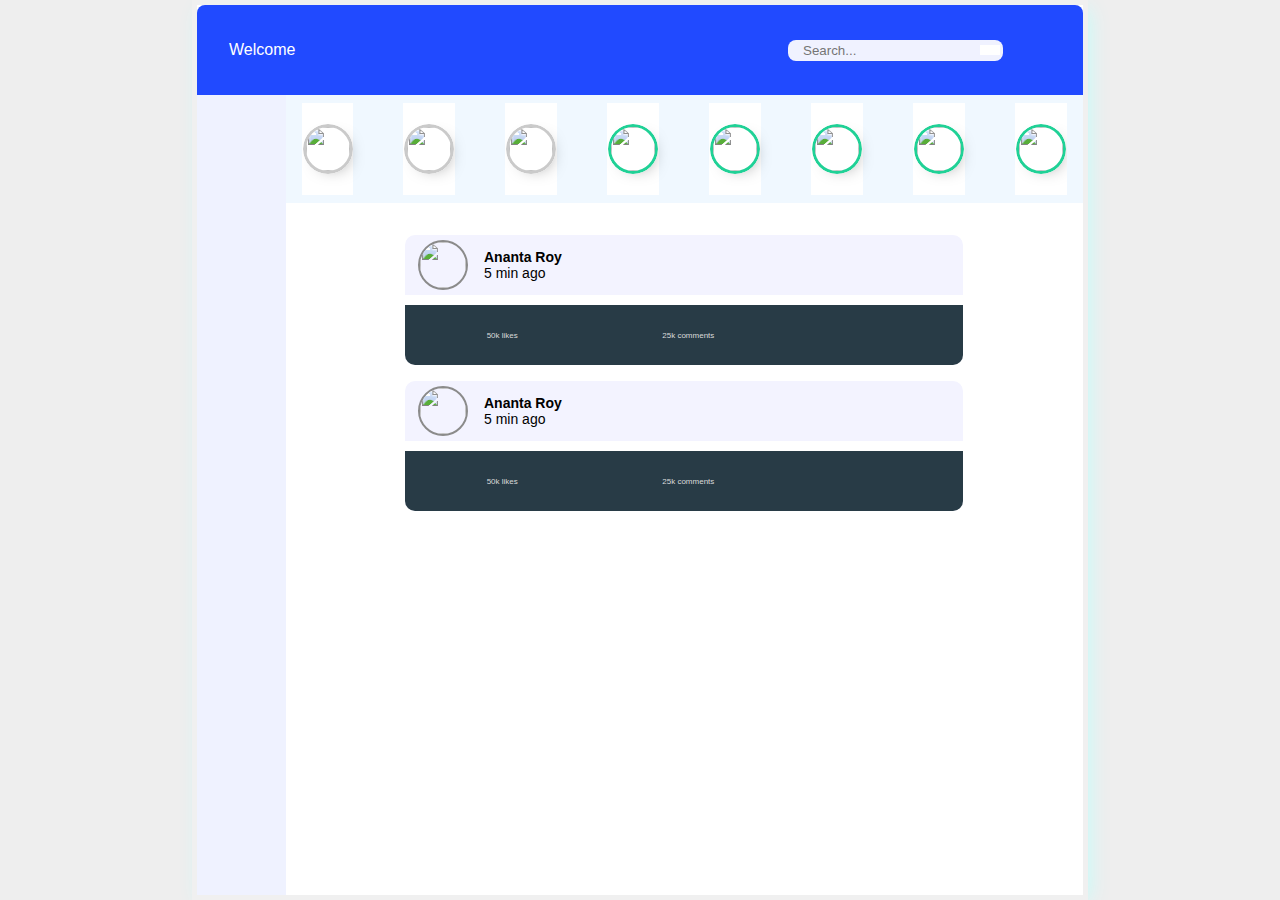
==== index.html @ ceb82ae6 "initial commit" ====
<!DOCTYPE html>
<html lang="en">
<head>
    <meta charset="UTF-8">
    <meta name="viewport" content="width=device-width, initial-scale=1.0">
    <title>App</title>
    <link rel="stylesheet" href="https://cdn.jsdelivr.net/npm/swiper@10/swiper-bundle.min.css" />
    <link rel="stylesheet" href="https://cdnjs.cloudflare.com/ajax/libs/font-awesome/6.4.2/css/all.min.css" integrity="sha512-z3gLpd7yknf1YoNbCzqRKc4qyor8gaKU1qmn+CShxbuBusANI9QpRohGBreCFkKxLhei6S9CQXFEbbKuqLg0DA==" crossorigin="anonymous" referrerpolicy="no-referrer" />
    <link rel="stylesheet" href="./src/style.css">
    <script src="./src/app.js"></script>
    <link rel="stylesheet" href="./src/media.css">
    <style>
        body {
          background: #eee;
          font-family: Helvetica Neue, Helvetica, Arial, sans-serif;
          font-size: 14px;
          color: #000;
          margin: 0;
          padding: 0;
        }
    
        .swiper {
          width: 100%;
          height: 100%;
        }
    
        .swiper-slide {
          text-align: center;
          font-size: 18px;
          background: #fff;
          display: flex;
          justify-content: center;
          align-items: center;
        }
    
        .swiper-slide img {
          display: block;
          width: 100%;
          height: 100%;
          object-fit: cover;
        }
      </style>
</head>
<body>
    <div id="app">
        <div id="nav">
            <div class="brand">
                <h1>Welcome</h1>
            </div>
            <div class="right">
                <div class="search mob_hide">
                    <input type="text" placeholder="Search...">
                    <button class="search_btn"><i class="fa-solid fa-magnifying-glass"></i></button>
                </div>
                <div class="notification">
                    <i class="fa-regular fa-bell"></i>
                </div>
            </div>
        </div>
        <div id="container">
            <div id="sidebar">
                <ul class="links">
                    <li><a href="#"><i class="fa-solid fa-house"></i></a></li>
                    <li class="pc_hide"><a href="#"><i class="fa-solid fa-magnifying-glass"></i></a></li>
                    <li class="pop-up"><a href="#"><i class="fa-solid fa-plus"></i></a></li>
                    <li><a href="#"><i class="fa-solid fa-envelope"></i></a></li>
                    <li><a href="#"><i class="fa-solid fa-user"></i></a></li>
                </ul>
            </div>
            <div id="content">
                <div id="story">
                    <div class="swiper mySwiper">
                        <div class="swiper-wrapper">
                          <div class="swiper-slide">
                            <div class="story">
                                <img src="https://d2v5dzhdg4zhx3.cloudfront.net/web-assets/images/storypages/short/linkedin-profile-picture-maker/dummy_image/thumb/004.webp" alt="">
                            </div>
                          </div>
                          <div class="swiper-slide">
                            <div class="story">
                                <img src="https://d2v5dzhdg4zhx3.cloudfront.net/web-assets/images/storypages/short/linkedin-profile-picture-maker/dummy_image/thumb/004.webp" alt="">
                            </div>
                          </div>
                          <div class="swiper-slide">
                            <div class="story">
                                <img src="https://d2v5dzhdg4zhx3.cloudfront.net/web-assets/images/storypages/short/linkedin-profile-picture-maker/dummy_image/thumb/004.webp" alt="">
                            </div>
                          </div>
                          <div class="swiper-slide">
                            <div class="story">
                                <img class="active" src="https://d2v5dzhdg4zhx3.cloudfront.net/web-assets/images/storypages/short/linkedin-profile-picture-maker/dummy_image/thumb/004.webp" alt="">
                            </div>
                          </div>
                          <div class="swiper-slide">
                            <div class="story">
                                <img class="active" src="https://d2v5dzhdg4zhx3.cloudfront.net/web-assets/images/storypages/short/linkedin-profile-picture-maker/dummy_image/thumb/004.webp" alt="">
                            </div>
                          </div>
                          <div class="swiper-slide">
                            <div class="story">
                                <img class="active" src="https://d2v5dzhdg4zhx3.cloudfront.net/web-assets/images/storypages/short/linkedin-profile-picture-maker/dummy_image/thumb/004.webp" alt="">
                            </div>
                          </div>
                          <div class="swiper-slide">
                            <div class="story">
                                <img class="active" src="https://d2v5dzhdg4zhx3.cloudfront.net/web-assets/images/storypages/short/linkedin-profile-picture-maker/dummy_image/thumb/004.webp" alt="">
                            </div>
                          </div>
                          <div class="swiper-slide">
                            <div class="story">
                                <img class="active" src="https://d2v5dzhdg4zhx3.cloudfront.net/web-assets/images/storypages/short/linkedin-profile-picture-maker/dummy_image/thumb/004.webp" alt="">
                            </div>
                          </div>
                          <div class="swiper-slide">
                            <div class="story">
                                <img class="active" src="https://d2v5dzhdg4zhx3.cloudfront.net/web-assets/images/storypages/short/linkedin-profile-picture-maker/dummy_image/thumb/004.webp" alt="">
                            </div>
                          </div>
                          <div class="swiper-slide">
                            <div class="story">
                                <img class="active" src="https://d2v5dzhdg4zhx3.cloudfront.net/web-assets/images/storypages/short/linkedin-profile-picture-maker/dummy_image/thumb/004.webp" alt="">
                            </div>
                          </div>
                          <div class="swiper-slide">
                            <div class="story">
                                <img class="active" src="https://d2v5dzhdg4zhx3.cloudfront.net/web-assets/images/storypages/short/linkedin-profile-picture-maker/dummy_image/thumb/004.webp" alt="">
                            </div>
                          </div>
                        </div>
                      </div>
                </div>
                <div id="posts">
                    <div class="post">
                        <div class="header">
                          <div class="img">
                            <img src="https://d2v5dzhdg4zhx3.cloudfront.net/web-assets/images/storypages/short/linkedin-profile-picture-maker/dummy_image/thumb/004.webp" alt="">
                          </div>
                          <div class="details">
                            <div class="name"><h4>Ananta Roy</h4></div>
                            <div class="time">5 min ago</div>
                          </div>
                        </div>
                        <div class="post_content">
                            <img src="https://images.unsplash.com/photo-1566275529824-cca6d008f3da?ixlib=rb-4.0.3&ixid=M3wxMjA3fDB8MHxwaG90by1yZWxhdGVkfDEyfHx8ZW58MHx8fHx8&w=1000&q=80" alt="">
                        </div>
                        <div class="controls">
                          <button class="like">
                            <i class="fa-regular fa-thumbs-up"></i>
                            <span class="like_count count">50k likes</span>
                            <!-- <i class="fa-solid fa-thumbs-up"></i> -->
                          </button>
                          <button class="comment">
                            <i class="fa-regular fa-comment"></i>
                            <span class="comment_count count">25k comments</span>
                          </button>
                          <button class="share">
                            <i class="fa-solid fa-share"></i>
                          </button>
                        </div>
                    </div>
                    <div class="post">
                        <div class="header">
                          <div class="img">
                            <img src="https://d2v5dzhdg4zhx3.cloudfront.net/web-assets/images/storypages/short/linkedin-profile-picture-maker/dummy_image/thumb/004.webp" alt="">
                          </div>
                          <div class="details">
                            <div class="name"><h4>Ananta Roy</h4></div>
                            <div class="time">5 min ago</div>
                          </div>
                        </div>
                        <div class="post_content">
                            <img src="https://wallpaperaccess.com/full/2213426.jpg" alt="">
                        </div>
                        <div class="controls">
                          <button class="like">
                            <i class="fa-regular fa-thumbs-up"></i>
                            <span class="like_count count">50k likes</span>
                            <!-- <i class="fa-solid fa-thumbs-up"></i> -->
                          </button>
                          <button class="comment">
                            <i class="fa-regular fa-comment"></i>
                            <span class="comment_count count">25k comments</span>
                          </button>
                          <button class="share">
                            <i class="fa-solid fa-share"></i>
                          </button>
                        </div>
                    </div>
                </div>
            </div>
        </div>
    </div>
    <script src="https://cdn.jsdelivr.net/npm/swiper@10/swiper-bundle.min.js"></script>

    <!-- Initialize Swiper -->
    <script>
      var swiper = new Swiper(".mySwiper", {
        slidesPerView: 4,
        spaceBetween: 30,
        pagination: {
          el: ".swiper-pagination",
          clickable: true,
        },
        breakpoints: {
          640: {
            slidesPerView: 4,
            spaceBetween: 50,
          },
          768: {
            slidesPerView: 6,
            spaceBetween: 50,
          },
          1024: {
            slidesPerView: 8,
            spaceBetween: 50,
          },
        },
      });
    </script>
</body>
</html>
---- src/style.css ----
@import url('https://fonts.googleapis.com/css2?family=Poppins:ital,wght@0,100;0,200;0,300;0,400;0,500;0,600;0,700;0,800;0,900;1,100;1,200;1,300;1,400;1,500;1,600&display=swap');

*{
    margin: 0;
    padding: 0;
    box-sizing: border-box;
}
body{
    background-color: rgb(244, 252, 255);
    font-family: 'Poppins', sans-serif;
}
.pc_hide{
    display: none;
}
.mobile_hide{
    display: block;
}
#app{
    width: 70%;
    max-width: 1200px;
    min-width:300px;
    background-color: rgb(255, 255, 255);
    height: 100vh;
    overflow: hidden;
    margin: auto;
    box-shadow: 5px 5px 20px -5px rgb(192, 255, 252);
    border: 5px solid rgb(240, 240, 240);
}
#nav{
    background-color: rgb(33, 74, 255);
    width: 100%;
    height: 10vh;
    border-radius: 8px 8px 0px 0;
    display: flex;
    align-items: center;
    justify-content: space-between;
    padding:0 2rem;
    color: white;
}
.brand h1{
    font-weight: 400 ;
    font-size: 1rem;
}
#nav .right{
    display: flex;
    align-items: center;
    gap: 3rem;
}

#nav .right input{
    background-color: transparent;
    border: none;
    outline: none;
}
#nav .right .search{
    background-color: rgb(240, 242, 255);
    display: flex;
    align-items: center;
    padding: 3px 3px 3px 15px;
    border-radius: 8px;
    overflow: hidden;
}
#nav .right .search_btn{
    border: none;
    padding: 5px 10px;
    cursor: pointer;
    background-color: rgb(255, 255, 255);
    color: rgb(116, 116, 116);
}

#container{
    height: calc(100% - 10vh);
    width: 100%;
    display: flex;
}
#sidebar{
    flex: 1;
    background-color:  rgb(239, 242, 255);
    height: 100%;
}

#sidebar .links{
    margin-top: 8vh;
    display: flex;
    flex-direction: column;
    align-items: center;
    list-style: none;
    gap: 2rem;
    font-size: 1.5rem;
}
#sidebar .links i{
    color: rgb(59, 59, 255);
    transition: .4s;
}
#sidebar .links a{
    transition: .4s;
    padding: 5px 10px;
    border-radius: 8px;
}
#sidebar .links a:hover{
    background-color: rgb(255, 255, 255);
}
#sidebar .links a:hover i{
    transform: scale(1.1);
    text-shadow: 1px 1px 25px black;
}

#content{
    flex: 9;
    background-color: rgb(255, 255, 255);
    overflow: auto;
}
#story{
    width: 100%;
    height: 12vh;
    background-color: rgba(255, 255, 255, 0.288);
    padding: .5rem 1rem;
    cursor: pointer;
    background-color: aliceblue;
}
#story .story{
    width: 50px;
    height: 50px;
    border-radius: 50%;
    overflow: hidden;
    box-shadow: 5px 5px 20px -15px;
}
#story .story img{
    border-radius: 50%;
    border: 3px solid rgb(202, 202, 202);
}
#story .story img.active{
    border-radius: 50%;
    border: 3px solid rgb(32, 209, 150);
}
#posts{
    padding: 2rem 0;
    width: 70%;
    margin: auto;
    overflow: hidden;
}
#posts .post{
    margin-bottom: 1rem;
    border-radius: 10px;
    overflow: hidden;;
}
.post .header{
    height: 60px ;
    width: 100%;
    background-color:rgb(243, 243, 255);
    display: flex;
    align-items: center;
    padding: 0 .8rem;
    gap: 1rem;
}
.post .header .img{
    width: 50px;
    height: 50px;
}
.post .header .img img{
    width: 100%;
    height: 100%;
    border-radius: 50%;
    border: 2px solid rgb(139, 139, 139);
    object-fit: cover;
}
.post .controls{
    margin-top: -6px;
    height: 60px ;
    width: 100%;
    background-color:rgb(243, 243, 255);
    display: flex;
}
.post .controls button:hover i{
    transform: scale(1.2);
}
.post .controls button i{
    transition: .2s;
}
.post .controls button .count{
    font-size: .5rem;
}
.post .controls button i{
    font-size: 1.3rem; 
}
.post .controls button{
    flex: 1;
    cursor: pointer;
    border: none;
    outline: none;
    background-color: rgb(40, 59, 70);
    color: rgb(218, 218, 218);
    display: flex;
    gap: .5rem;
    align-items: center;
    justify-content: center;
}

.post .post_content img{
    width: 100%;
}
---- src/media.css ----
@media only screen and (max-width:800px){
    .mob_hide{
        display: none !important;
    }
    .pc_hide{
        display: block;
    }
    #app{
        width: 100%;
    }
    #nav{
        border-radius: 12px;
    }
    #sidebar{
        position: fixed;
        width: 100%;
        height: 10vh;
        bottom: 0;
        left: 0;
        border-left: 5px solid white;
        border-right: 5px solid white;
        border-bottom: 5px solid white;
        border-radius: 12px;
        display: flex;
        align-items: center;
        z-index: 100;
    }
    #posts{
        padding: 2rem 0 4rem 0;
        width: 100%;
    }
    #sidebar .links{
        width: 100%;
        margin-top: 0;
        flex-direction: row;
        align-items: center;
        justify-content: space-between;
        padding:0 .6rem ;
        gap: initial;
        font-size: 1.3rem;
        
    }
    
#sidebar .pop-up{
    transform: translate(0px,-30px) rotate(45deg);
    background-color: rgb(226, 236, 255);
    border: 10px solid rgb(255, 255, 255);
    border-radius: 15px;
    box-sizing: content-box;
}
#sidebar .pop-up i{
    transform: rotate(45deg);
}
.post .controls button{
    flex-direction: column;
}
    
}
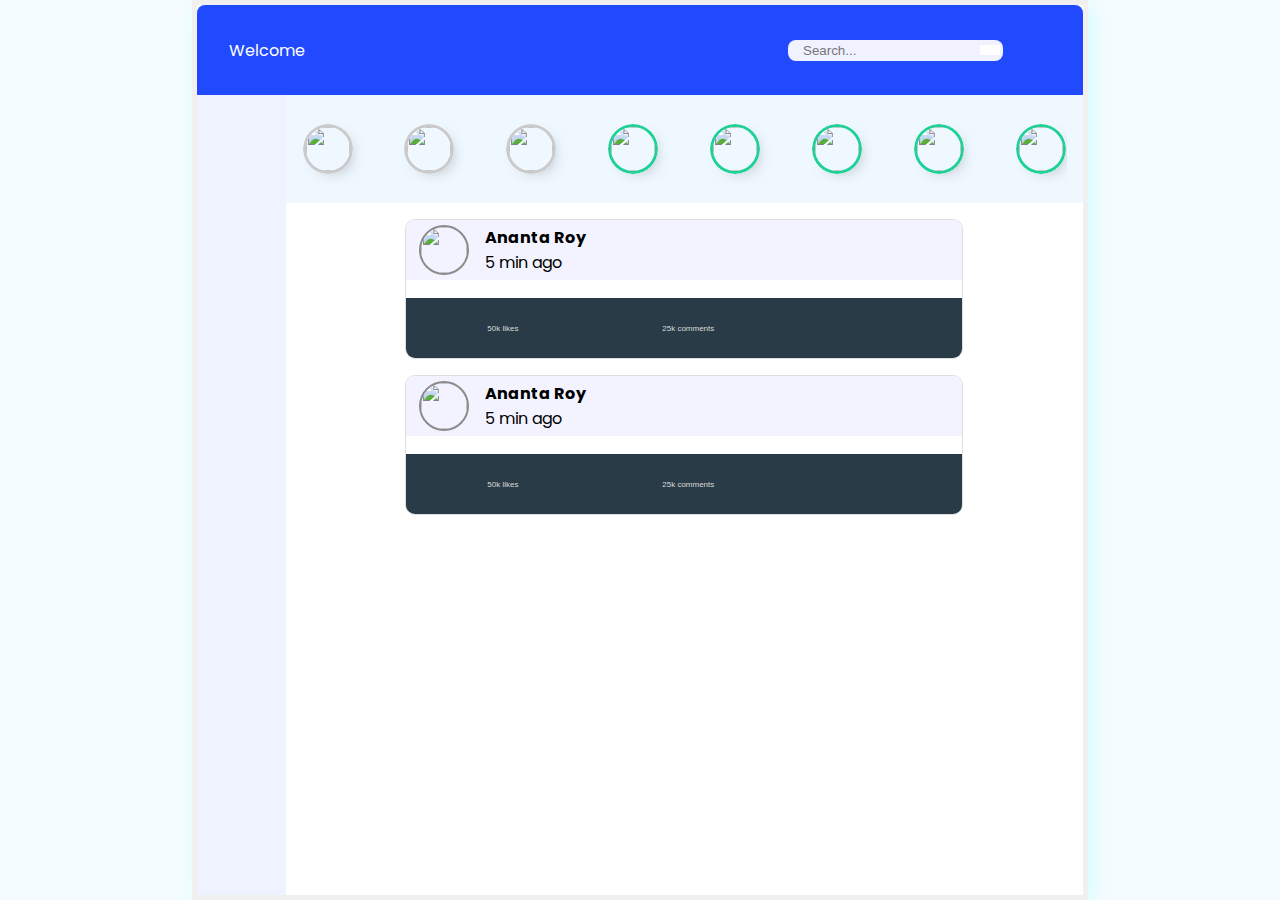
==== commit bf75e719: "responsive" ====
--- a/index.html
+++ b/index.html
@@ -10,15 +10,6 @@
     <script src="./src/app.js"></script>
     <link rel="stylesheet" href="./src/media.css">
     <style>
-        body {
-          background: #eee;
-          font-family: Helvetica Neue, Helvetica, Arial, sans-serif;
-          font-size: 14px;
-          color: #000;
-          margin: 0;
-          padding: 0;
-        }
-    
         .swiper {
           width: 100%;
           height: 100%;
@@ -27,14 +18,11 @@
         .swiper-slide {
           text-align: center;
           font-size: 18px;
-          background: #fff;
           display: flex;
           justify-content: center;
           align-items: center;
         }
-    
         .swiper-slide img {
-          display: block;
           width: 100%;
           height: 100%;
           object-fit: cover;
--- a/src/style.css
+++ b/src/style.css
@@ -10,6 +10,9 @@
     background-color: rgb(244, 252, 255);
     font-family: 'Poppins', sans-serif;
 }
+::-webkit-scrollbar{
+    width: 0;
+}
 .pc_hide{
     display: none;
 }
@@ -115,7 +118,7 @@
     width: 100%;
     height: 12vh;
     background-color: rgba(255, 255, 255, 0.288);
-    padding: .5rem 1rem;
+    padding: 0rem 1rem;
     cursor: pointer;
     background-color: aliceblue;
 }
@@ -135,7 +138,7 @@
     border: 3px solid rgb(32, 209, 150);
 }
 #posts{
-    padding: 2rem 0;
+    padding-top: 1rem;
     width: 70%;
     margin: auto;
     overflow: hidden;
@@ -143,7 +146,8 @@
 #posts .post{
     margin-bottom: 1rem;
     border-radius: 10px;
-    overflow: hidden;;
+    overflow: hidden;
+    border: 1px solid #dfdfdf;
 }
 .post .header{
     height: 60px ;
@@ -166,7 +170,7 @@
     object-fit: cover;
 }
 .post .controls{
-    margin-top: -6px;
+    margin-top: -7px;
     height: 60px ;
     width: 100%;
     background-color:rgb(243, 243, 255);
--- a/src/media.css
+++ b/src/media.css
@@ -10,6 +10,12 @@
     }
     #nav{
         border-radius: 12px;
+        box-shadow: 5px 5px 20px -10px black;
+        z-index: 100;
+        position: sticky;
+    }
+    #container{
+        padding: 5px 0 10vh 0;
     }
     #sidebar{
         position: fixed;
@@ -24,10 +30,11 @@
         display: flex;
         align-items: center;
         z-index: 100;
+        box-shadow: -5px -5px 20px -10px;
     }
     #posts{
-        padding: 2rem 0 4rem 0;
         width: 100%;
+        background-color: #f3f3ff;
     }
     #sidebar .links{
         width: 100%;
@@ -42,17 +49,31 @@
     }
     
 #sidebar .pop-up{
-    transform: translate(0px,-30px) rotate(45deg);
-    background-color: rgb(226, 236, 255);
-    border: 10px solid rgb(255, 255, 255);
-    border-radius: 15px;
-    box-sizing: content-box;
+    /* transform: translate(0px,-30px) rotate(45deg); */
+    background-color: rgb(255, 255, 255);
+    /* border: 10px solid rgb(255, 255, 255); */
+    align-items: center;
+    border-radius:50%;
+    /* box-sizing: content-box; */
 }
 #sidebar .pop-up i{
-    transform: rotate(45deg);
+    /* transform: rotate(45deg); */
 }
 .post .controls button{
     flex-direction: column;
 }
+.post .controls button i {
+    font-size: 1rem;
+}
     
+.details{
+    font-size: .8rem;
+}
+.post .header .img{
+    width: 40px;
+    height: 40px;
+}
+.post:last-child{
+    margin-bottom: 0 !important;
+}
 }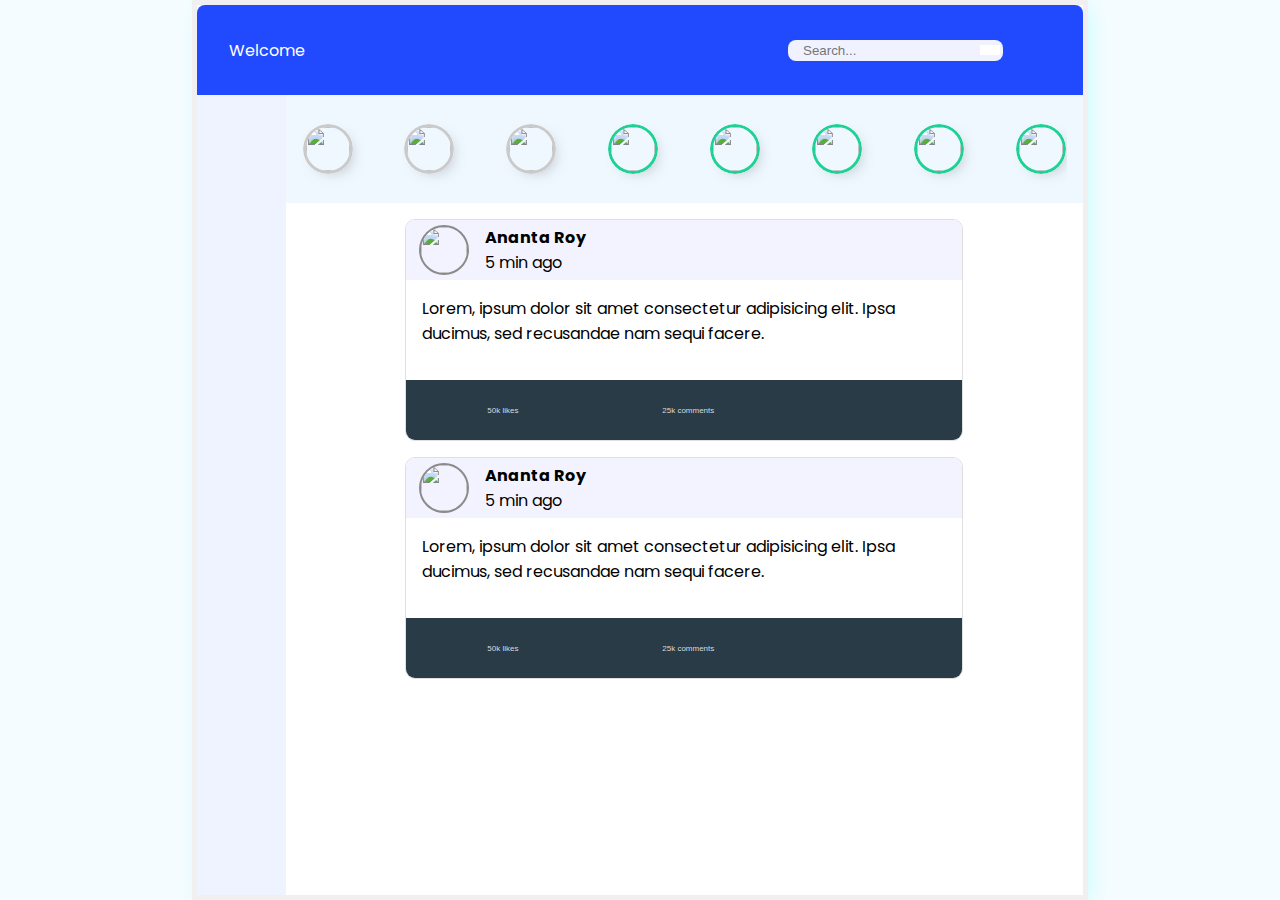
==== commit c7368458: "write post done" ====
--- a/index.html
+++ b/index.html
@@ -50,7 +50,7 @@
                 <ul class="links">
                     <li><a href="#"><i class="fa-solid fa-house"></i></a></li>
                     <li class="pc_hide"><a href="#"><i class="fa-solid fa-magnifying-glass"></i></a></li>
-                    <li class="pop-up"><a href="#"><i class="fa-solid fa-plus"></i></a></li>
+                    <li class="pop-up"><a href="./write_post.html"><i class="fa-solid fa-plus"></i></a></li>
                     <li><a href="#"><i class="fa-solid fa-envelope"></i></a></li>
                     <li><a href="#"><i class="fa-solid fa-user"></i></a></li>
                 </ul>
@@ -129,6 +129,7 @@
                           </div>
                         </div>
                         <div class="post_content">
+                          <p class="para">Lorem, ipsum dolor sit amet consectetur adipisicing elit. Ipsa ducimus, sed recusandae nam sequi facere.</p>
                             <img src="https://images.unsplash.com/photo-1566275529824-cca6d008f3da?ixlib=rb-4.0.3&ixid=M3wxMjA3fDB8MHxwaG90by1yZWxhdGVkfDEyfHx8ZW58MHx8fHx8&w=1000&q=80" alt="">
                         </div>
                         <div class="controls">
@@ -157,6 +158,7 @@
                           </div>
                         </div>
                         <div class="post_content">
+                          <p class="para">Lorem, ipsum dolor sit amet consectetur adipisicing elit. Ipsa ducimus, sed recusandae nam sequi facere.</p>
                             <img src="https://wallpaperaccess.com/full/2213426.jpg" alt="">
                         </div>
                         <div class="controls">
--- a/src/style.css
+++ b/src/style.css
@@ -90,7 +90,7 @@
     align-items: center;
     list-style: none;
     gap: 2rem;
-    font-size: 1.5rem;
+    font-size: 1.7rem;
 }
 #sidebar .links i{
     color: rgb(59, 59, 255);
@@ -204,3 +204,65 @@
 .post .post_content img{
     width: 100%;
 }
+.para{
+    padding: 1rem;
+}
+#write_post{
+    padding-top: 1rem;
+    width: 70%;
+    margin: auto;
+}
+.post_form{
+    /* background-color: gainsboro; */
+    box-shadow: 5px 5px 20px -15px black;
+    border-radius: 10px;
+    border: 1px solid rgb(231, 231, 231);
+}
+.post_form .header{
+    border-radius: 10px;
+    padding: .5rem;
+    background-color: #dfdfdf;
+}
+
+.post_form .post_body{
+    padding: .5rem;
+}
+.post_desc{
+    width: 100%;
+    border: none;
+    outline: none;
+    resize: none;
+}
+.post_btn{
+    padding: 10px 30px;
+    background-color: rgb(59, 59, 255);
+    border: none;
+    outline: none;
+    color: white;
+    cursor: pointer;
+    font-size: 1rem;
+    border-radius: 8px;
+}
+.d-none{
+    display: none;
+}
+.attachments {
+    display: flex;
+    gap: 1rem;
+    margin: .5rem 0;
+}
+.attachments .att{
+    width: 50px;
+}
+.attachments .att label {
+    display: flex;
+    background-color: rgb(235, 235, 235);
+    padding: 5px 0;
+    border-radius: 10px;
+    align-items: center;
+    justify-content: center;
+    cursor: pointer;
+}
+.attachments .att label img{
+    width: 60%;
+}--- a/src/media.css
+++ b/src/media.css
@@ -36,6 +36,9 @@
         width: 100%;
         background-color: #f3f3ff;
     }
+    #write_post{
+        width: 95%;
+    }
     #sidebar .links{
         width: 100%;
         margin-top: 0;
@@ -44,7 +47,7 @@
         justify-content: space-between;
         padding:0 .6rem ;
         gap: initial;
-        font-size: 1.3rem;
+        font-size: 1.5rem;
         
     }
     
@@ -67,7 +70,7 @@
 }
     
 .details{
-    font-size: .8rem;
+    font-size: 1rem;
 }
 .post .header .img{
     width: 40px;
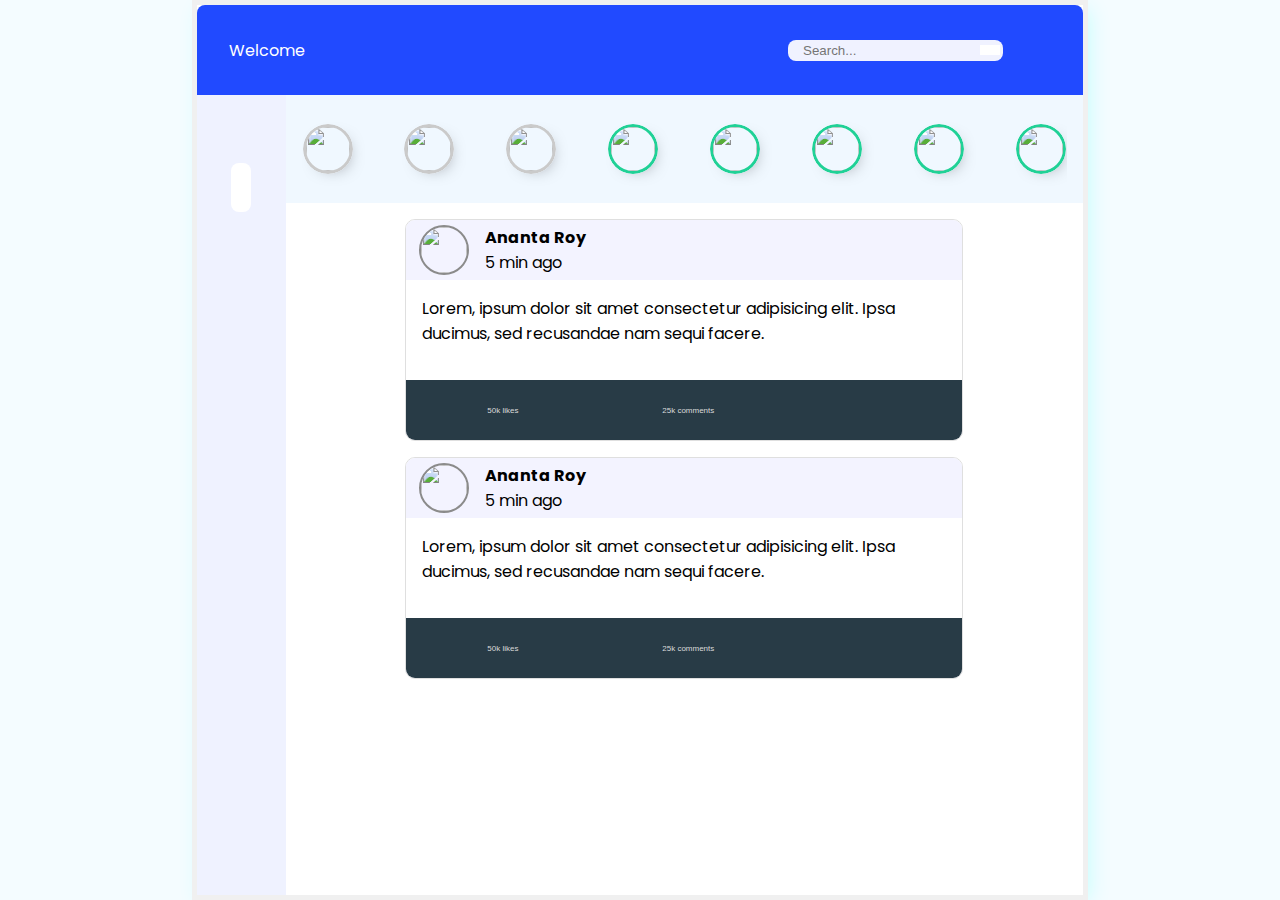
==== commit 15f32c7c: "changed" ====
--- a/index.html
+++ b/index.html
@@ -48,11 +48,11 @@
         <div id="container">
             <div id="sidebar">
                 <ul class="links">
-                    <li><a href="#"><i class="fa-solid fa-house"></i></a></li>
+                    <li class="active"><a href="#"><i class="fa-solid fa-house"></i></a></li>
                     <li class="pc_hide"><a href="#"><i class="fa-solid fa-magnifying-glass"></i></a></li>
                     <li class="pop-up"><a href="./write_post.html"><i class="fa-solid fa-plus"></i></a></li>
-                    <li><a href="#"><i class="fa-solid fa-envelope"></i></a></li>
-                    <li><a href="#"><i class="fa-solid fa-user"></i></a></li>
+                    <li><a href="./messages.html"><i class="fa-solid fa-envelope"></i></a></li>
+                    <li><a href="./profile.html"><i class="fa-solid fa-user"></i></a></li>
                 </ul>
             </div>
             <div id="content">
--- a/src/style.css
+++ b/src/style.css
@@ -101,10 +101,14 @@
     padding: 5px 10px;
     border-radius: 8px;
 }
-#sidebar .links a:hover{
+#sidebar .links a:hover,
+#sidebar .links li.active a
+{
     background-color: rgb(255, 255, 255);
 }
-#sidebar .links a:hover i{
+#sidebar .links a:hover i,
+#sidebar .links li.active a i
+{
     transform: scale(1.1);
     text-shadow: 1px 1px 25px black;
 }
@@ -207,7 +211,7 @@
 .para{
     padding: 1rem;
 }
-#write_post{
+.contect-box{
     padding-top: 1rem;
     width: 70%;
     margin: auto;
@@ -265,4 +269,50 @@
 }
 .attachments .att label img{
     width: 60%;
-}+}
+#messages ul {
+    list-style-type: none;
+    display: flex;
+    flex-direction: column;
+    gap: .5rem;
+}
+#messages ul li a{
+    display: flex;
+    align-items: center;
+    justify-content: space-between;
+    padding:.5rem;
+    border: 1px solid rgb(228, 228, 228);
+    text-decoration: none;
+}
+#messages ul li .img{
+    width: 45px;
+    height: 45px;
+}
+#messages ul li .img img{
+    width: 100%;
+    height: 100%;
+    object-fit: cover;
+    border-radius: 50%;
+    border: 2px solid rgb(218, 218, 218);
+}
+#messages ul li .left{
+    display: flex;
+    align-items: center;
+    gap: 1rem;
+}
+#messages ul li .details{
+    display: flex;
+    flex-direction: column;
+    color: black;
+}
+#messages ul li .details .msg{
+    font-size: .8rem;
+    color: gray;
+}
+#messages ul li .time{
+    color: rgb(78, 78, 78);
+}
+.header{
+    padding: 5px;
+    background-color: #eeeeee;
+}
--- a/src/media.css
+++ b/src/media.css
@@ -36,7 +36,7 @@
         width: 100%;
         background-color: #f3f3ff;
     }
-    #write_post{
+    .contect-box{
         width: 95%;
     }
     #sidebar .links{
